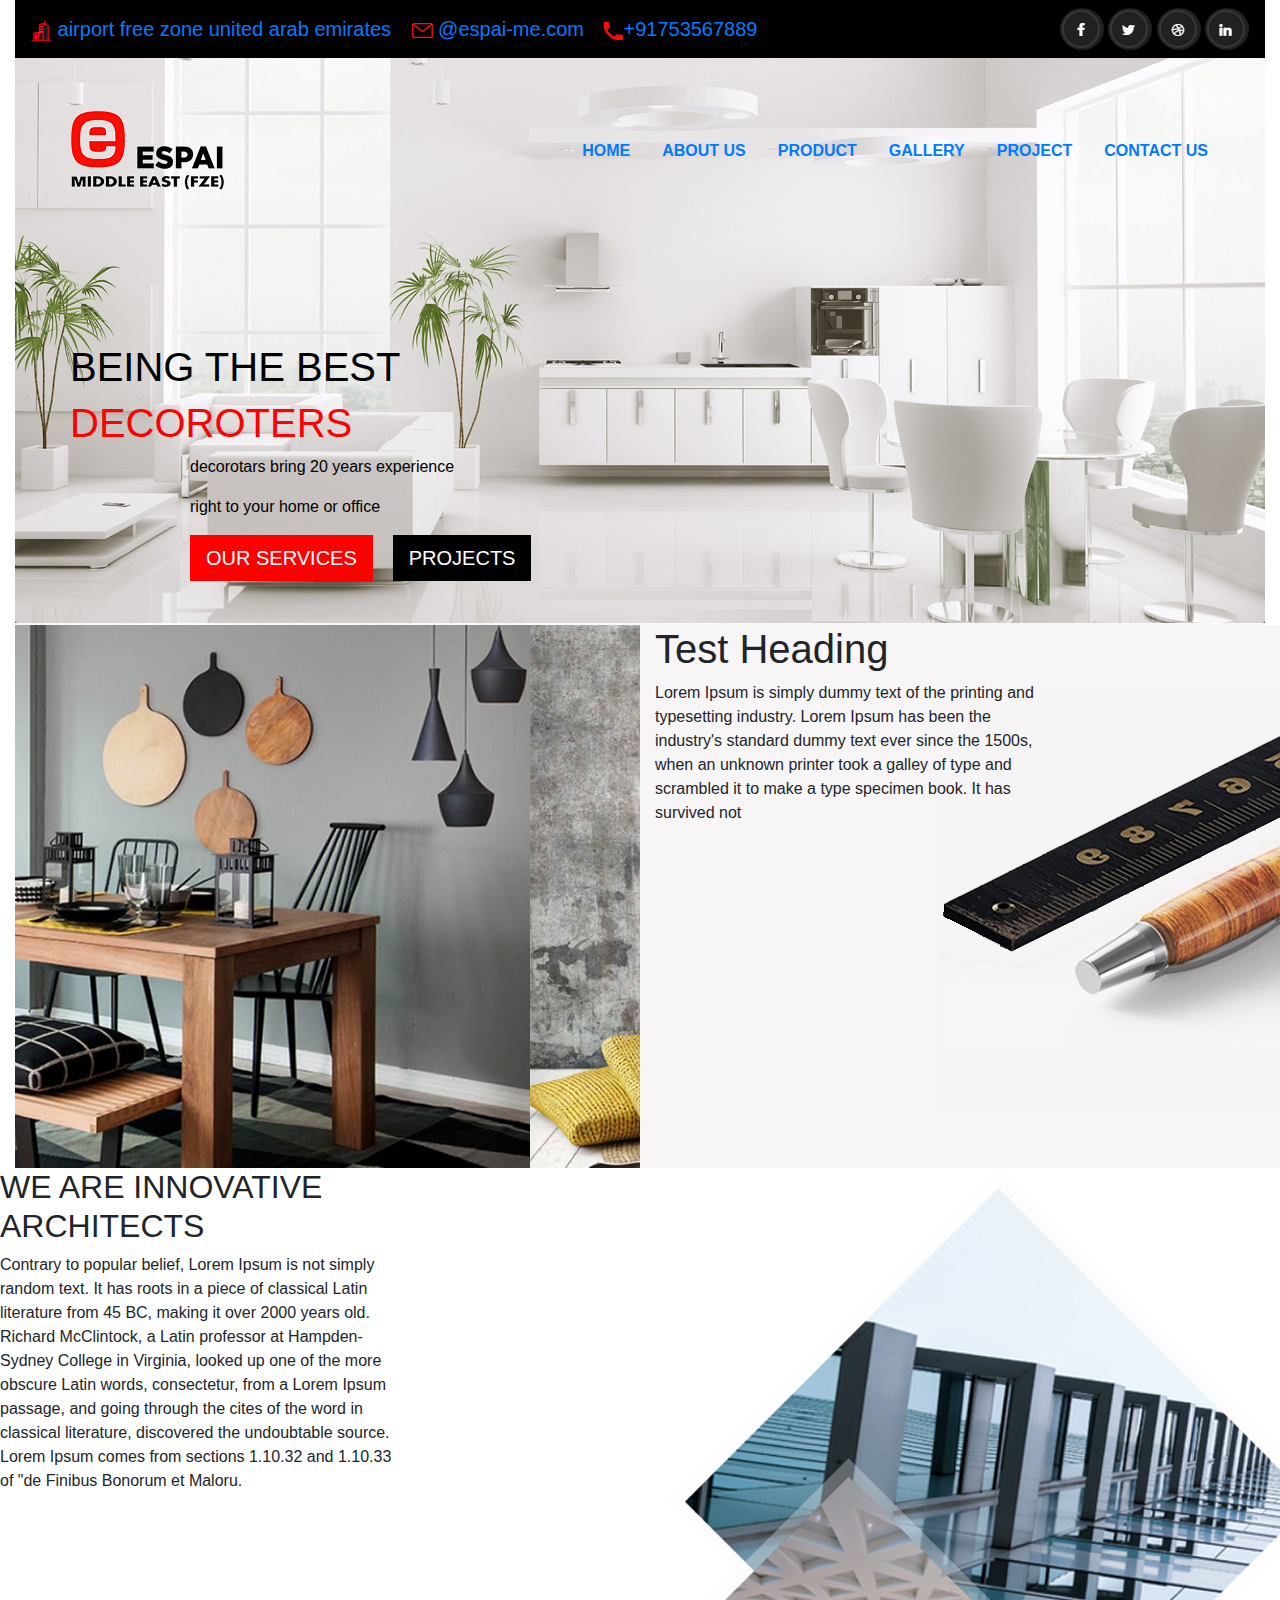
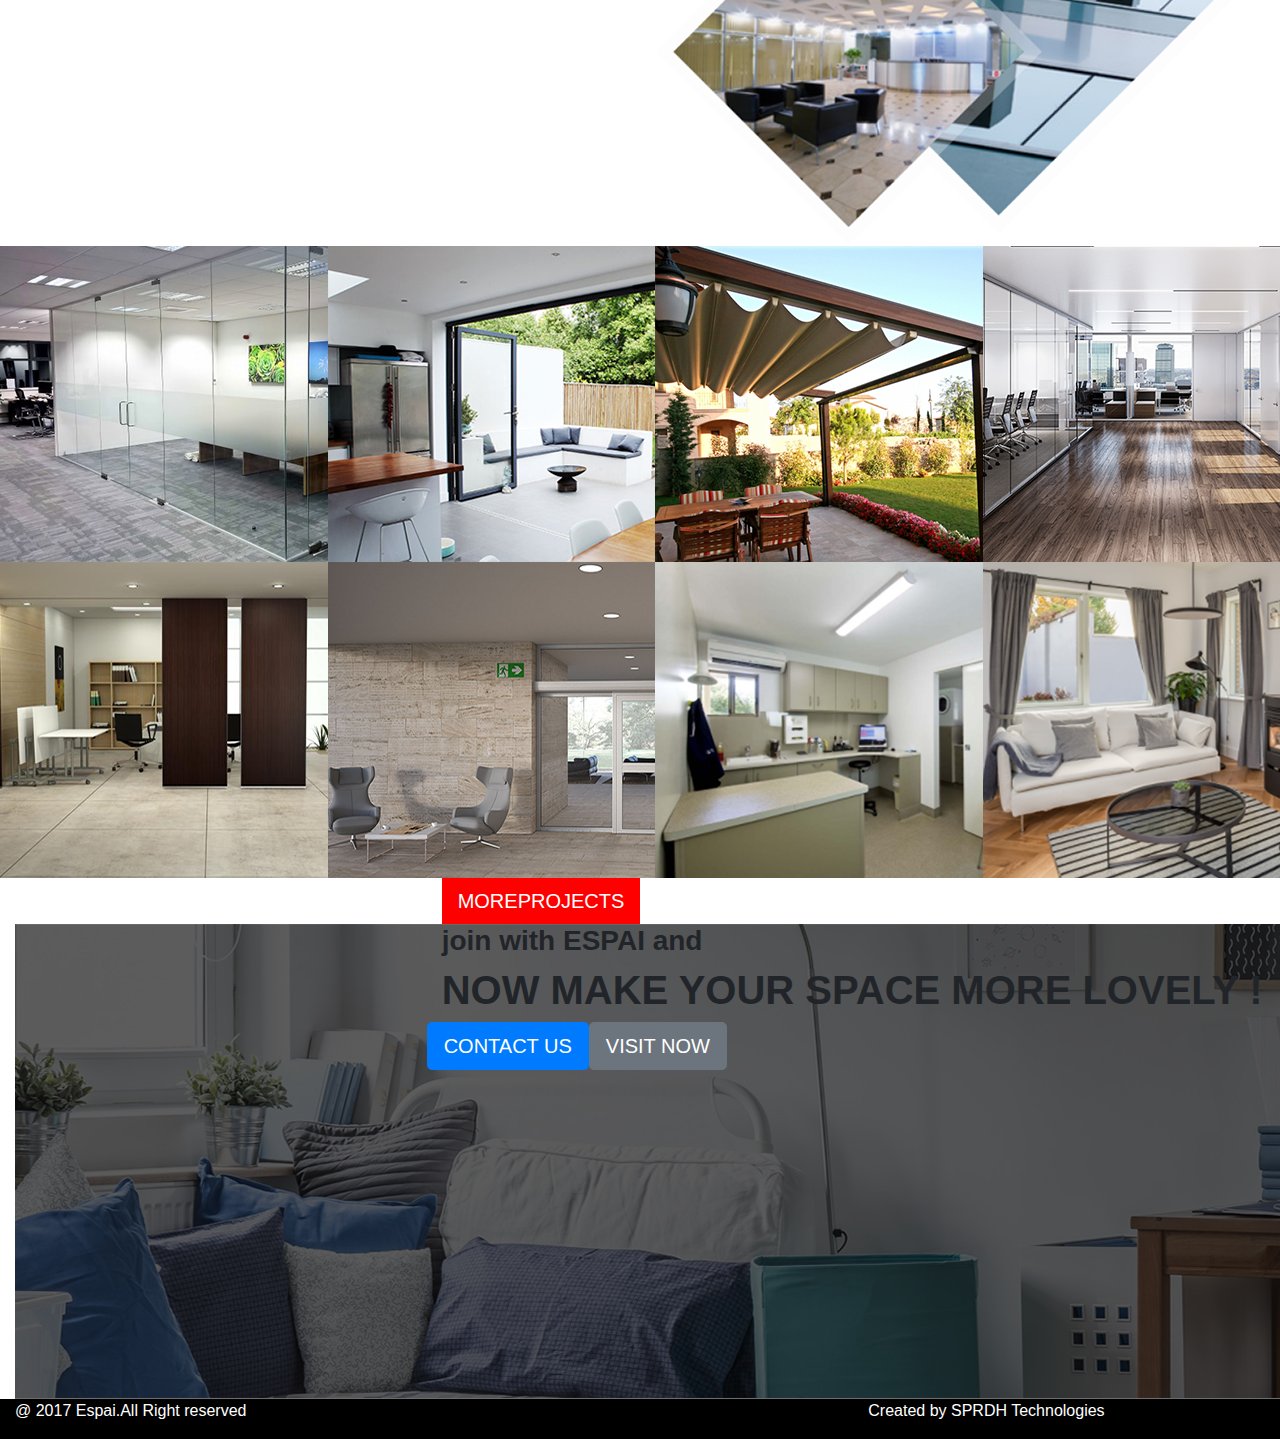
==== index1.html @ 7c591167 "almost done" ====
<!DOCTYPE html>
<html>

<head>
    <title>
        ESPAI
    </title>
    <link rel="stylesheet" href="https://stackpath.bootstrapcdn.com/bootstrap/4.3.1/css/bootstrap.min.css">
    <script src="https://cdnjs.cloudflare.com/ajax/libs/jquery/3.0.0/jquery.min.js"></script>
    <link href="css/style1.css" rel="stylesheet" />
    <meta name="viewport" content="width=device-width, initial-scale=1">
</head>

<body>
    <div class="container-fluid">

        <div class="firstnavbar">
            <nav class="navbar navbar-inverse">
                <div class="navbar-header">
                    <a class="navbar-brand" href="#"><img src="images/icon-1.png"> airport free zone united arab
                        emirates</a>
                    <a class="navbar-brand" href="#"><img src="images/icon-mail.png"> @espai-me.com</a>
                    <a class="navbar-brand" href="#"><img src="images/icon-phonel.png">+91753567889</a>
                </div>
                <ul class="nav navbar-nav navbar-right">
                    <li><a href="#"><img src="images/facebook.png" class="rounded-circle">
                            <img src="images/twitter.png" class="rounded-circle">
                            <img src="images/pinterest.png" class="rounded-circle">
                            <img src="images/linkedin.png" class="rounded-circle"></a></li>
                </ul>
            </nav>
        </div>
        <div class="card bg-dark text-white">
            <img src="images/bg.jpg" class="card-img" alt="..."><span class="border border-light"></span>
            <div class="card-img-overlay">
                <div class="card-body">
                    <nav class="navbar navbar-inverse">
                        <div class="navbar-header">
                            <a class="navbar-brand" href="#"><img src="images/espai-logo.png"></a>
                        </div>
                        <div class="row">
                            <div class="column-md-6">
                                <div class="font-weight-bold">
                                    <ul class="nav justify-content-end">
                                        <li class="nav-item-active">
                                            <a class="nav-link active" href="#">HOME</a>
                                        </li>
                                        <li class="nav-item">
                                            <a class="nav-link" href="#">ABOUT US</a>
                                        </li>
                                        <li class="nav-item">
                                            <a class="nav-link" href="#">PRODUCT</a>
                                        </li>
                                        <li class="nav-item">
                                            <a class="nav-link" href="#">GALLERY</a>
                                        </li>
                                        <li class="nav-item">
                                            <a class="nav-link" href="#">PROJECT</a>
                                        </li>
                                        <li class="nav-item">
                                            <a class="nav-link" href="#" tabindex="-1" aria-disabled="true">CONTACT
                                                US</a>
                                        </li>
                                    </ul>
                                </div>
                            </div>
                    </nav>
                    <div>
                        <div class="col-md-6">
                            <h1 class="top-head">BEING THE BEST</h1>
                            <h1 class="dec">DECOROTERS</h1>
                            <p class="dec1"> decorotars bring 20 years experience</p>
                            <p class="dec1">right to your home or office</p>
                            <div class="row dec1">
                                <button type="button" class="btn btn-primary btn-lg but1">OUR SERVICES</button>
                                <button type="button" class="btn btn-secondary btn-lg but2">PROJECTS</button>
                            </div>
                        </div>
                    </div>
                </div>
            </div>
        </div>

        <div class="row">
            <div class="col-md-6">
                <img src="./images/interior.png" />
            </div>
            <div class="col-md-6 section1">
                <div class="row">
                    <div class="col-md-8 ">
                        <h1 class="htext">Test Heading</h1>
                        <p class="ptext">Lorem Ipsum is simply dummy text of the printing and typesetting industry.
                            Lorem Ipsum has
                            been the industry's standard dummy text ever since the 1500s, when an unknown printer took a
                            galley of type and scrambled it to make a type specimen book. It has survived not</p>
                    </div>
                </div>
            </div>
            <div class="row interiorrow">
                <div class="col-md-6">
                    <div class="row">
                        <div class="col-md-8">
                            <h2 class="htext">WE ARE INNOVATIVE ARCHITECTS</h2>
                            <p class="ptext">
                                Contrary to popular belief, Lorem Ipsum is not simply random text. It has roots in a
                                piece of classical Latin literature from 45 BC, making it over 2000 years old. Richard
                                McClintock, a Latin professor at Hampden-Sydney College in Virginia, looked up one of
                                the more obscure Latin words, consectetur, from a Lorem Ipsum passage, and going through
                                the cites of the word in classical literature, discovered the undoubtable source. Lorem
                                Ipsum comes from sections 1.10.32 and 1.10.33 of "de Finibus Bonorum et Maloru.</p>
                        </div>
                    </div>
                </div>
                <div class="col-md-6 middleclass">
                    <img src="./images/interior-1.png" />
                </div>
            </div>
        </div>
        <div class="row">
            <div class="row">
                <div class="col-md-3">
                    <img src="images/gal-1.png">
                </div>
                <div class="col-md-3">
                    <img src="images/gal-2.png">
                </div>
                <div class="col-md-3">
                    <img src="images/gal-3.png">
                </div>
                <div class="col-md-3">
                    <img src="images/gal-4.png">
                </div>

            </div>
            <div class="row">
                <div class="col-md-3">
                    <img src="images/gal-5.png">
                </div>
                <div class="col-md-3">
                    <img src="images/gal-6.png">
                </div>
                <div class="col-md-3">
                    <img src="images/gal-7.png">
                </div>
                <div class="col-md-3">
                    <img src="images/gal-8.png">
                </div>
            </div>
        </div>
        <div class="row ">
            <div class="col-md-4"></div>
            <div class="col-md-4">
                <button type="button" class="btn btn-primary btn-lg" id="mbutton">MOREPROJECTS</button>
            </div>
            <div class="col-md-4"></div>

        </div>

        <div class="row">
            <div class="col-sm-4">
                <img src="images/bottom-bg.png" alt="Full Size Background Image" />
            </div>
            <div class="col-sm-8">
                <h3><b>join with ESPAI and</b></h3>
                <h1><b>NOW MAKE YOUR SPACE MORE LOVELY !</b></h1>
                <div class="row">
                    <button type="button" class="btn btn-primary btn-lg lowerbut1">CONTACT US </button>
                    <button type="button" class="btn btn-secondary btn-lg lowerbut2">VISIT NOW </button>
                </div>
            </div>
        </div>

        <div class="row bottamnav">
            <div class="col-md-4">
                <p>@ 2017 Espai.All Right reserved</p>
            </div>
            <div class="col-md-4"></div>
            <div class="col-md-4 bottamnavright">
                <p>
                    Created by SPRDH Technologies
                </p>
            </div>
        </div>

    </div>
</body>

</html>
---- css/style1.css ----
.firstnavbar
{
    background-color: black !important;
    color: white !important;
}

.second
{
color: black !important;
}
.card
{
    border-width: 0px;
}
.backgroud-red{
    background-color: red;
}
.top-head
{
    color: black;
    margin-top:140px;
    margin-left:120px
    bold;
}
.dec{
    color:red;
    margin-left: 120px
    bold;
}
.dec1
{
    color:black;
    margin-left: 120px
}
.but1
{
    background-color: red;
    border-width: 0px;
    border-radius: 0px;
}
.but2
{
    background-color:black;
    border-width: 0px;
    max-width: 250px;
    margin-left:20px;
    border-radius: 0px;
    padding-right: 16px;
}
.img-inner{
    margin: 10px auto;
    height: 70px;
    width: 60px;
}
.small1div
{
    margin-top: 30px;
    color: black;
}
.rightdiv
{
    background-position:center right;
    background-repeat:no-repeat;
    color: black;
    margin-top: 50px;
}
.smalldiv
{
    background-color: red;
    max-width:100px;
    max-height: 130px; 
     background-position:right;
    /*background-repeat:no-repeat;
    margin-top: 30px; 
    align-items:center;
    margin-bottom: 2px;*/
   
}
.small1div
{
    margin-top: 30px;
    color: black;
}
.section4
{
background-position:center right;
background-repeat:no-repeat;
color: black;
margin-top: 50px;
}
.section1{
    background-image: url('../images/pen.png');
    background-repeat:no-repeat;
    background-position: center right;
    background-color:#f7f5f6;
}
.middleclass
{
    background-position: center right;
}  
#mbutton
{

   background-color: red;
   border-width: 0px;
   border-radius: 0px;
}
.bottamnav
{
    background-color: black;
    color: white;

    
}
@media screen and (max-width: 600px) {

    .top-head
{
    color: black;
    font-size: 10px;
}
.dec{
    color:red;
    font-size: 10px;
}
.dec1
{
    color:black;
    font-size: 10px;
}
.but1
{
    background-color: red;
    border-width: 0px;
    border-radius: 0px;
}
.but2
{
    background-color:black;
    border-width: 0px;

}
#mbutton
{

 
   background-color: red;
   border-width: 0px;
   border-radius: 0px;
}
}
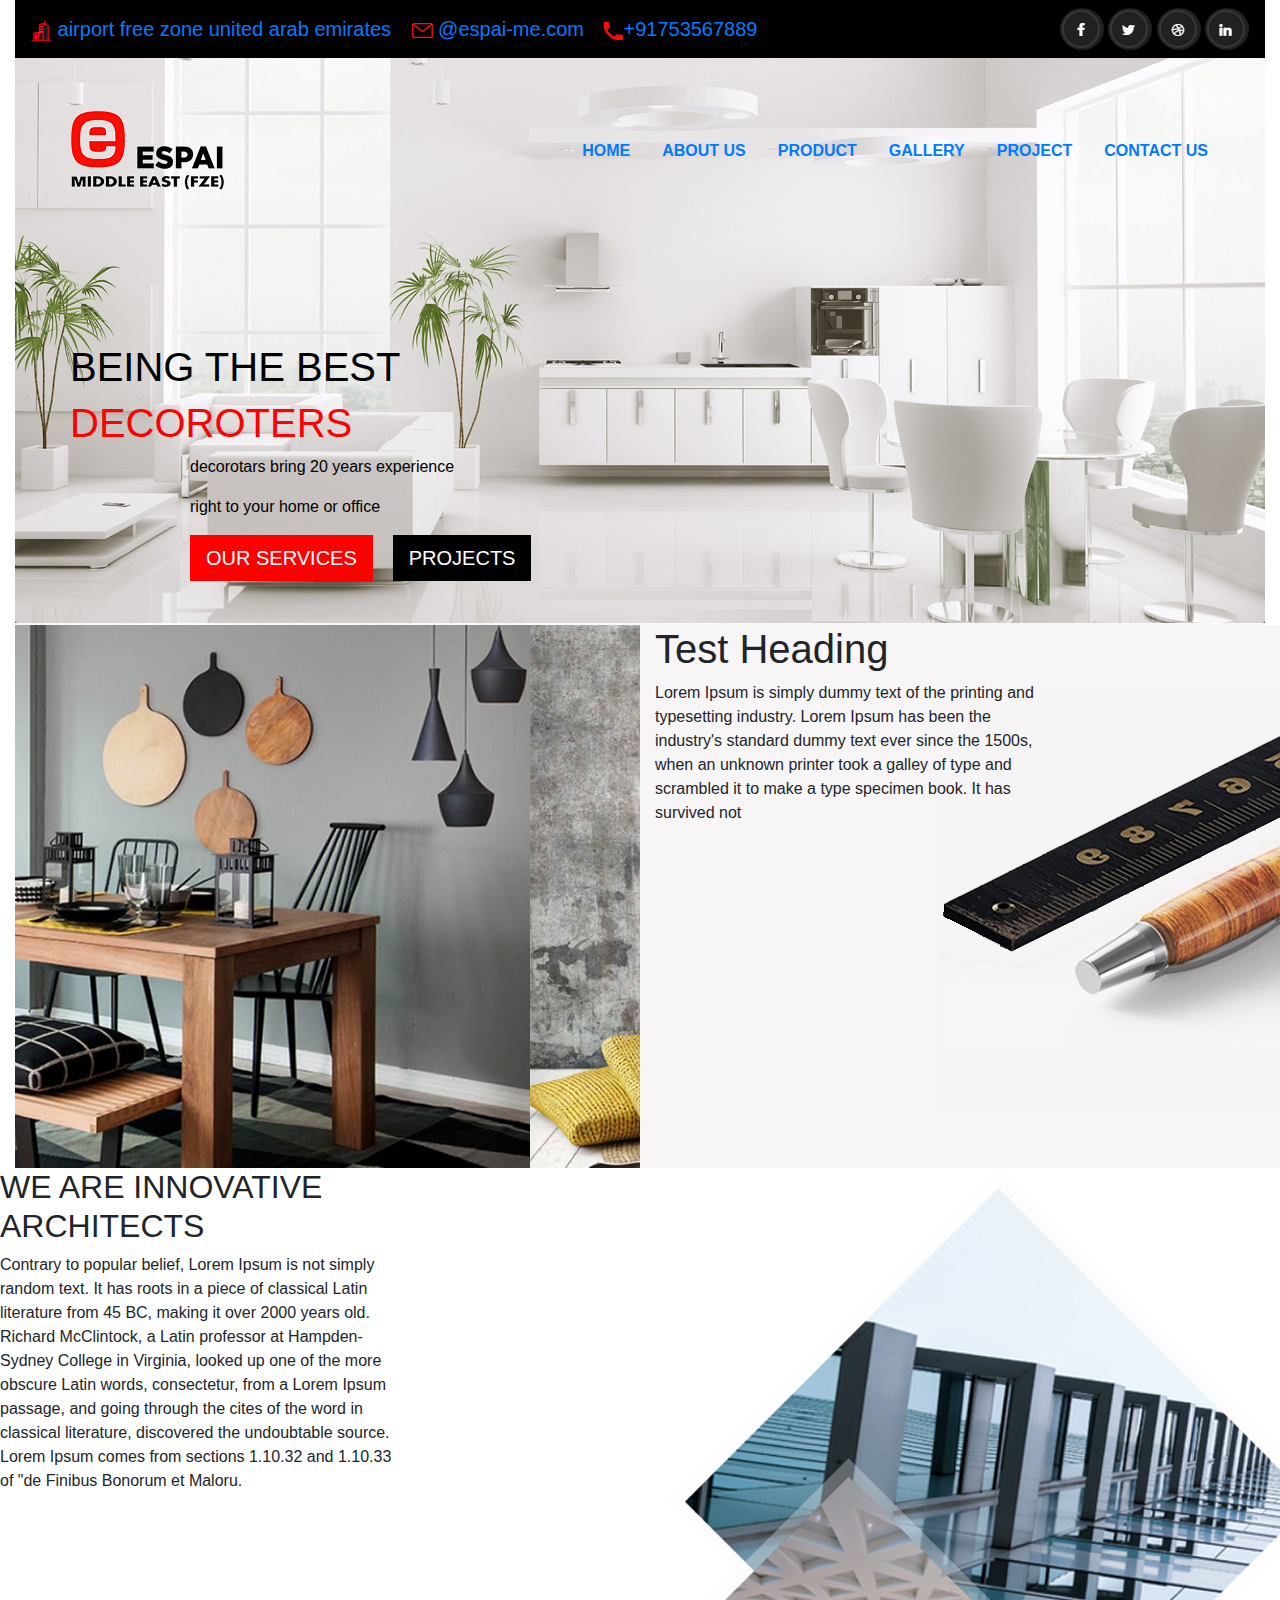
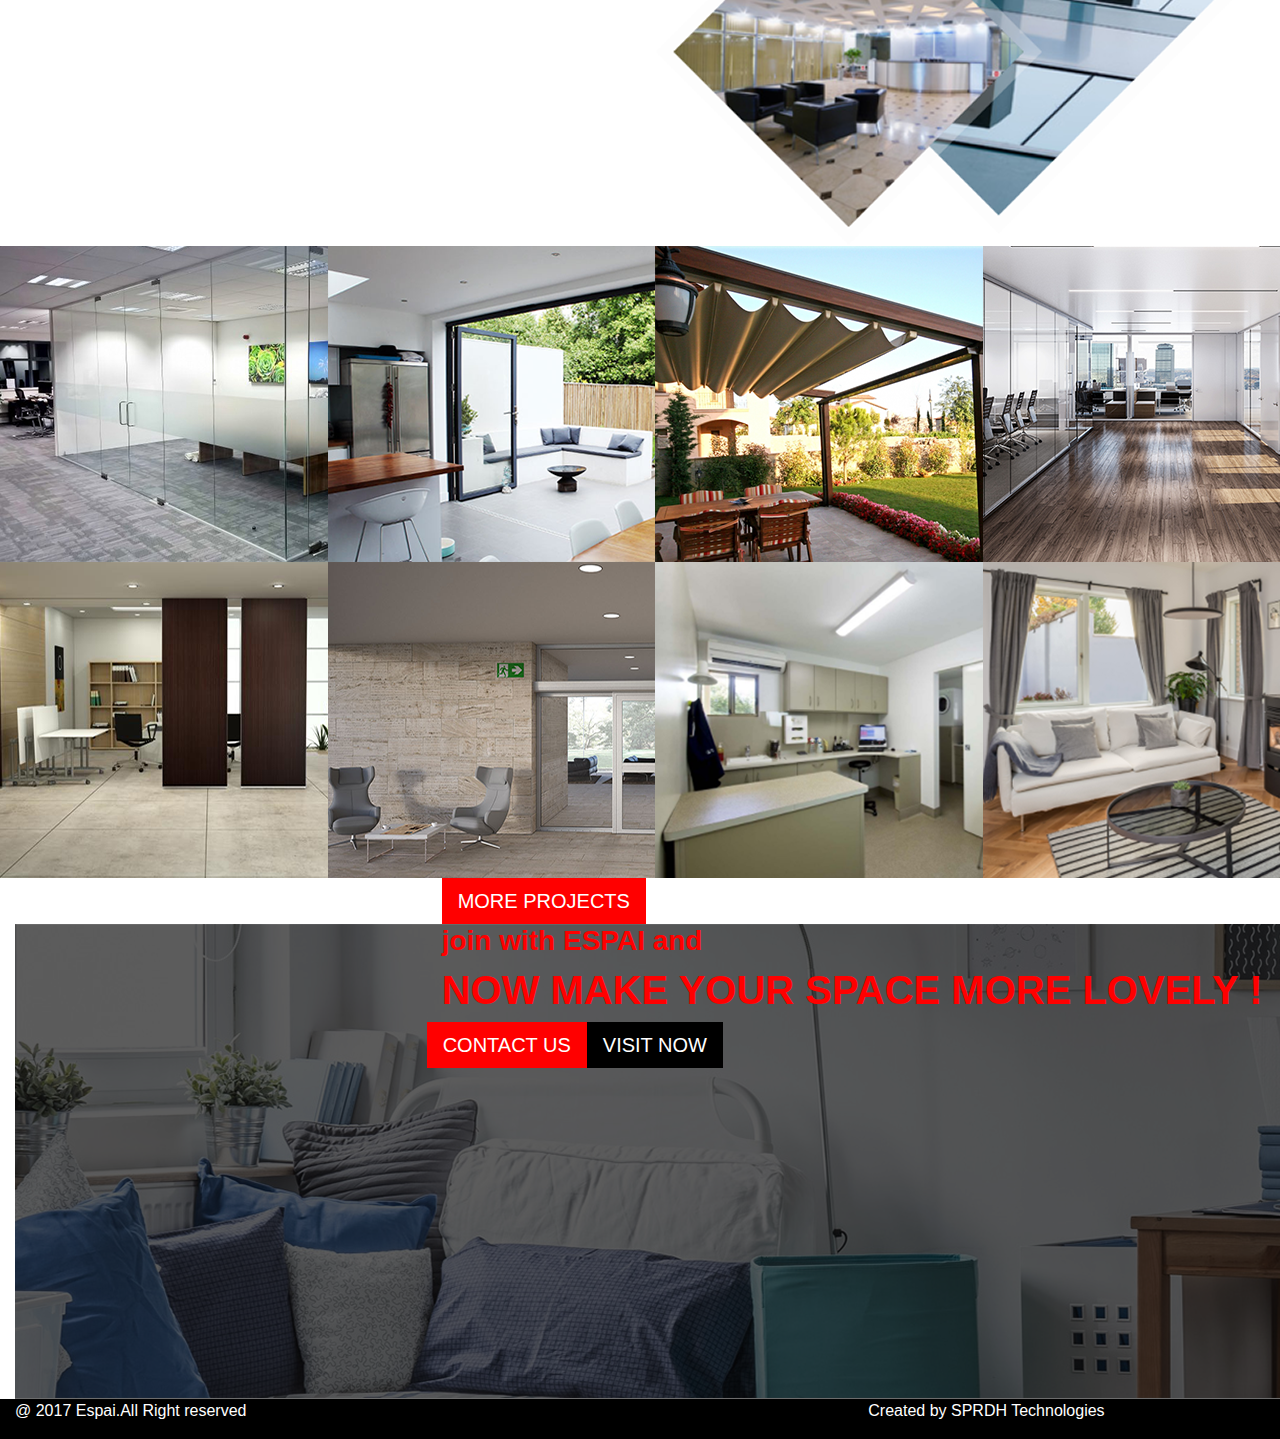
==== commit dca6238f: "update" ====
--- a/index1.html
+++ b/index1.html
@@ -150,13 +150,13 @@
         <div class="row ">
             <div class="col-md-4"></div>
             <div class="col-md-4">
-                <button type="button" class="btn btn-primary btn-lg" id="mbutton">MOREPROJECTS</button>
+                <button type="button" class="btn btn-primary btn-lg" id="mbutton">MORE PROJECTS</button>
             </div>
             <div class="col-md-4"></div>
 
         </div>
 
-        <div class="row">
+        <div class="row bot">
             <div class="col-sm-4">
                 <img src="images/bottom-bg.png" alt="Full Size Background Image" />
             </div>
--- a/css/style1.css
+++ b/css/style1.css
@@ -112,6 +112,21 @@
 
     
 }
+.lowerbut1
+{
+    background-color: red;
+    border-width: 0px;
+   border-radius: 0px;
+}
+.lowerbut2
+{
+    background-color:black;
+    border-width: 0px;
+    border-radius: 0px;
+}
+.bot{
+color: red;
+}
 @media screen and (max-width: 600px) {
 
     .top-head
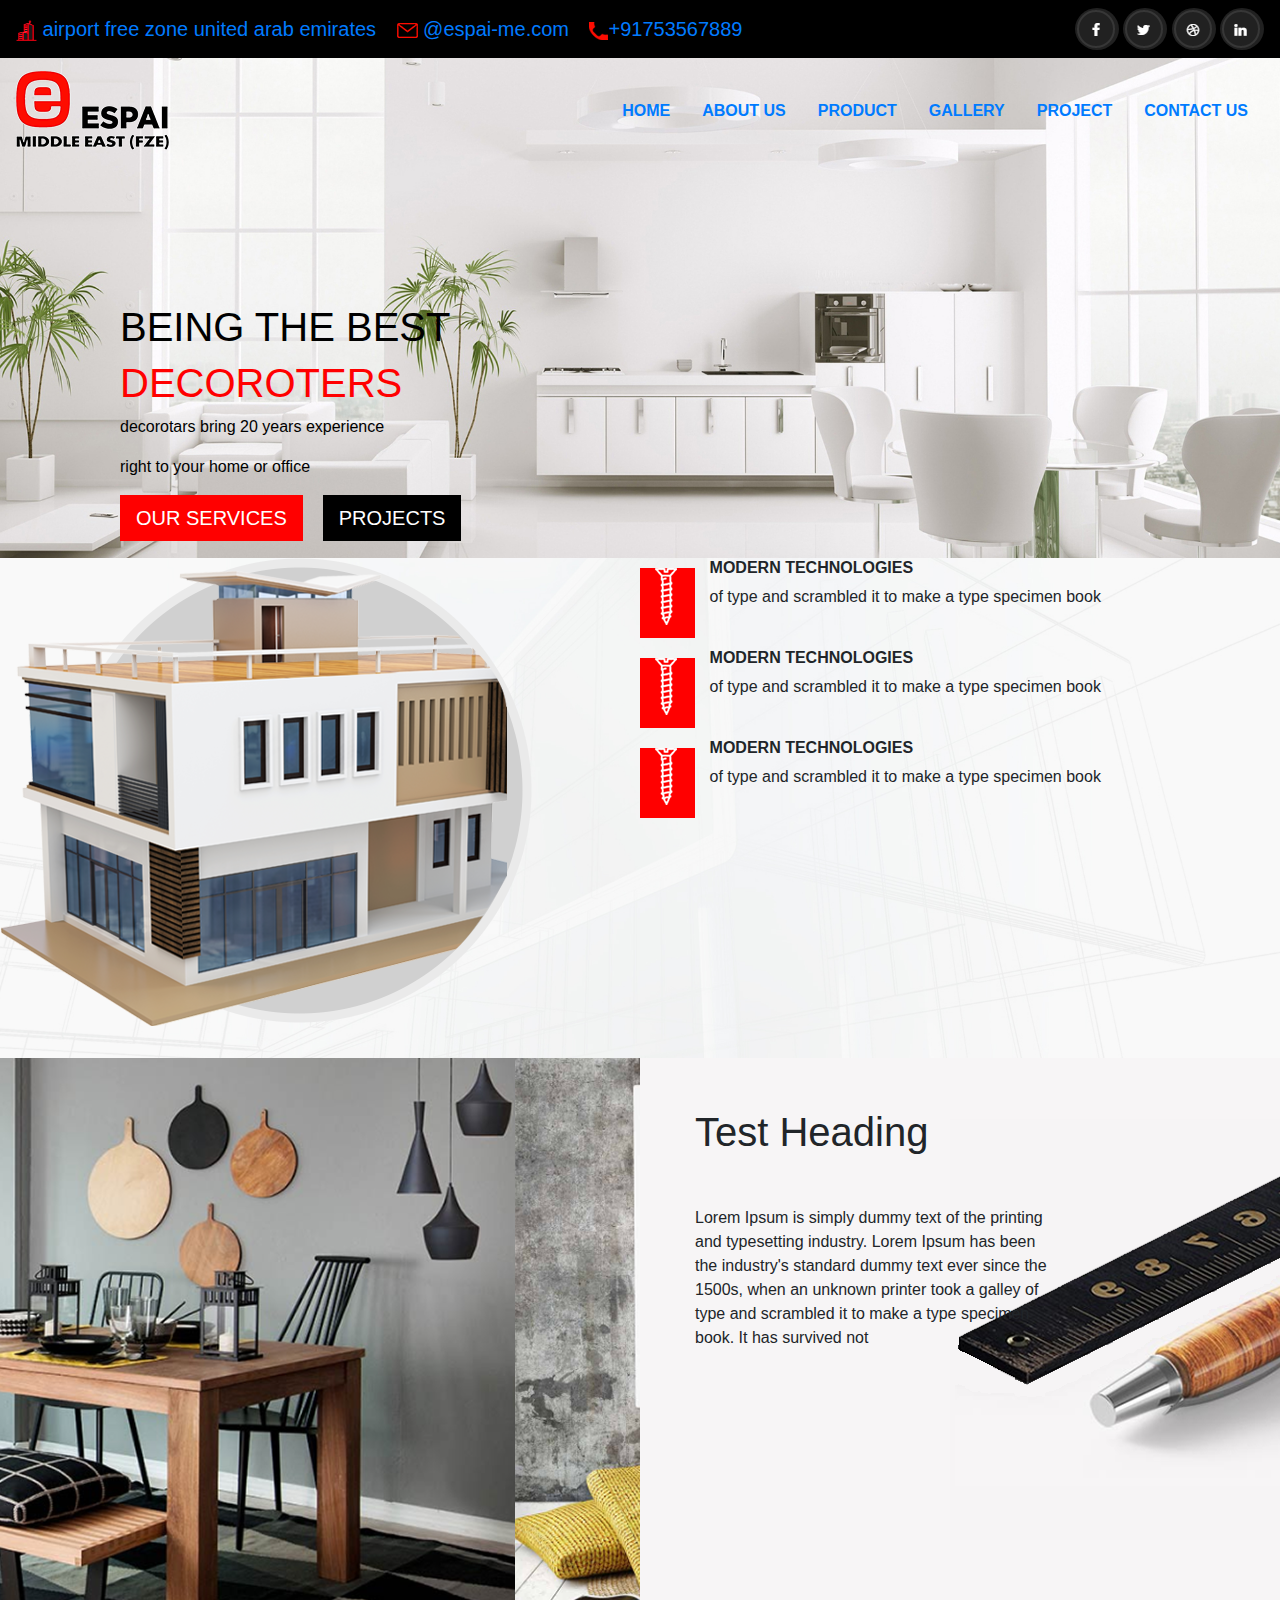
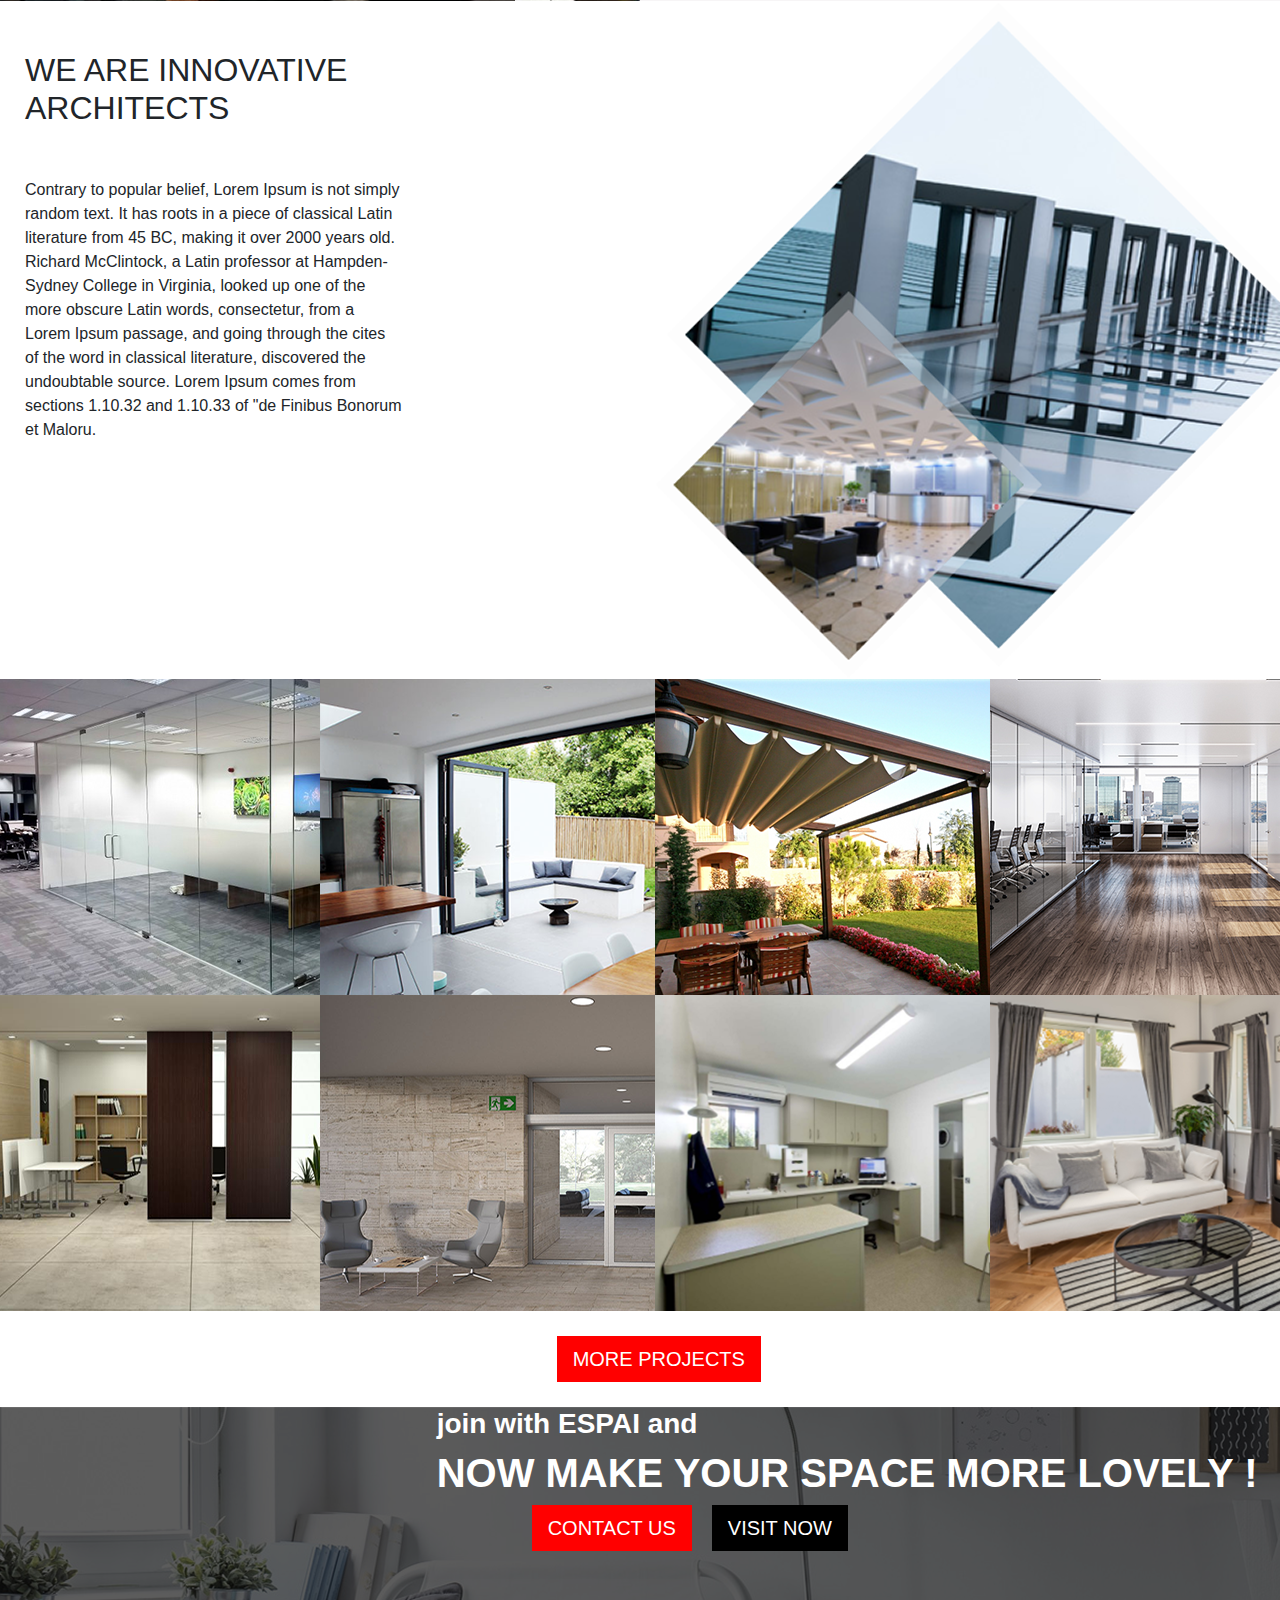
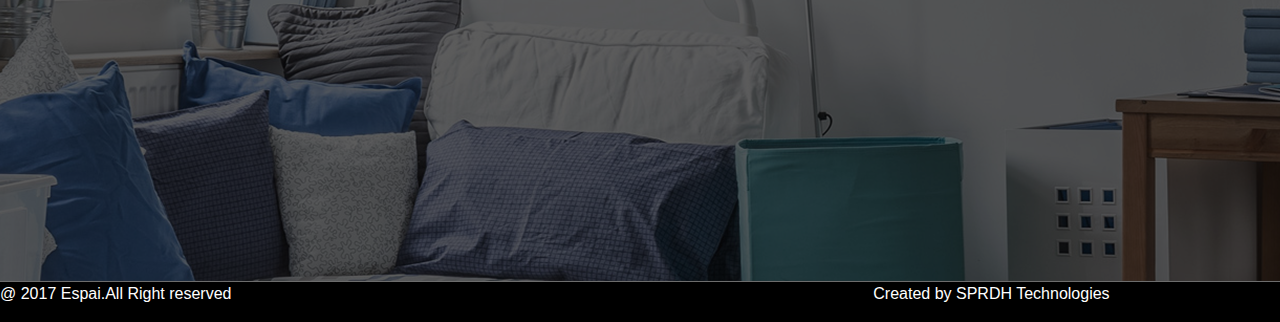
==== commit 18d5ddff: "complited" ====
--- a/index1.html
+++ b/index1.html
@@ -12,176 +12,210 @@
 </head>
 
 <body>
-    <div class="container-fluid">
-
-        <div class="firstnavbar">
-            <nav class="navbar navbar-inverse">
-                <div class="navbar-header">
-                    <a class="navbar-brand" href="#"><img src="images/icon-1.png"> airport free zone united arab
-                        emirates</a>
-                    <a class="navbar-brand" href="#"><img src="images/icon-mail.png"> @espai-me.com</a>
-                    <a class="navbar-brand" href="#"><img src="images/icon-phonel.png">+91753567889</a>
-                </div>
-                <ul class="nav navbar-nav navbar-right">
-                    <li><a href="#"><img src="images/facebook.png" class="rounded-circle">
-                            <img src="images/twitter.png" class="rounded-circle">
-                            <img src="images/pinterest.png" class="rounded-circle">
-                            <img src="images/linkedin.png" class="rounded-circle"></a></li>
-                </ul>
-            </nav>
+    <div class="row">
+        <div class="container-fluid">
+
+            <div class="firstnavbar">
+                <nav class="navbar navbar-inverse">
+                    <div class="navbar-header">
+                        <a class="navbar-brand" href="#"><img src="images/icon-1.png"> airport free zone united arab
+                            emirates</a>
+                        <a class="navbar-brand" href="#"><img src="images/icon-mail.png"> @espai-me.com</a>
+                        <a class="navbar-brand" href="#"><img src="images/icon-phonel.png">+91753567889</a>
+                    </div>
+                    <ul class="nav navbar-nav navbar-right">
+                        <li><a href="#"><img src="images/facebook.png" class="rounded-circle">
+                                <img src="images/twitter.png" class="rounded-circle">
+                                <img src="images/pinterest.png" class="rounded-circle">
+                                <img src="images/linkedin.png" class="rounded-circle"></a></li>
+                    </ul>
+                </nav>
+            </div>
+            <div class="section02">
+                <nav class="navbar navbar-inverse">
+                    <div class="navbar-header">
+                        <a class="navbar-brand" href="#"><img src="images/espai-logo.png"></a>
+                    </div>
+
+                    <div class="font-weight-bold">
+                        <ul class="nav justify-content-end">
+                            <li class="nav-item-active">
+                                <a class="nav-link active" href="#">HOME</a>
+                            </li>
+                            <li class="nav-item">
+                                <a class="nav-link" href="#">ABOUT US</a>
+                            </li>
+                            <li class="nav-item">
+                                <a class="nav-link" href="#">PRODUCT</a>
+                            </li>
+                            <li class="nav-item">
+                                <a class="nav-link" href="#">GALLERY</a>
+                            </li>
+                            <li class="nav-item">
+                                <a class="nav-link" href="#">PROJECT</a>
+                            </li>
+                            <li class="nav-item">
+                                <a class="nav-link" href="#" tabindex="-1" aria-disabled="true">CONTACT
+                                    US</a>
+                            </li>
+                        </ul>
+                    </div>
+                </nav>
+                <div>
+                    <h1 class="top-head">BEING THE BEST</h1>
+                    <h1 class="dec">DECOROTERS</h1>
+                    <p class="dec1"> decorotars bring 20 years experience</p>
+                    <p class="dec1">right to your home or office</p>
+                    <div class="row dec1">
+                        <button type="button" class="btn btn-primary btn-lg but1">OUR SERVICES</button>
+                        <button type="button" class="btn btn-secondary btn-lg but2">PROJECTS</button>
+                    </div>
+                </div>
+            </div>
+
+
+            <div class="row hero-image">
+                <div class="col-md-6">
+                    <img src="images/home-1.png">
+                </div>
+                <div class="col-md-6">
+                    <div class="row">
+                        <div class="col-md-1 img-inner">
+                            <img src="images/screw.png">
+                        </div>
+                        <div class="col-md-11">
+                            <h6><b>MODERN TECHNOLOGIES</b></h6>
+                            <p>of type and scrambled it to make a type specimen book</p>
+                        </div>
+                    </div>
+                    <div class="row">
+                        <div class="col-md-1 img-inner">
+                            <img src="images/screw.png">
+                        </div>
+                        <div class="col-md-11">
+                            <h6><b>MODERN TECHNOLOGIES</b></h6>
+                            <p>of type and scrambled it to make a type specimen book</p>
+                        </div>
+                    </div>
+                    <div class="row">
+                        <div class="col-md-1 img-inner">
+                            <img src="images/screw.png">
+                        </div>
+                        <div class="col-md-11">
+                            <h6><b>MODERN TECHNOLOGIES</b></h6>
+                            <p>of type and scrambled it to make a type specimen book</p>
+                        </div>
+                    </div>
+                </div>
+
+            </div>
+
+            <div class="row section03">
+                <div class="col-md-6">
+                    <img src="./images/interior.png" />
+                </div>
+                <div class="col-md-6 section1">
+                    <div class="row">
+                        <div class="col-md-8 ">
+                            <h1 class="htext">Test Heading</h1>
+                            <p class="ptext">Lorem Ipsum is simply dummy text of the printing and typesetting industry.
+                                Lorem Ipsum has
+                                been the industry's standard dummy text ever since the 1500s, when an unknown printer
+                                took a
+                                galley of type and scrambled it to make a type specimen book. It has survived not</p>
+                        </div>
+                    </div>
+                </div>
+                <div class="row interiorrow">
+                    <div class="col-md-6">
+                        <div class="row">
+                            <div class="col-md-8">
+                                <h2 class="htext">WE ARE INNOVATIVE ARCHITECTS</h2>
+                                <p class="ptext">
+                                    Contrary to popular belief, Lorem Ipsum is not simply random text. It has roots in a
+                                    piece of classical Latin literature from 45 BC, making it over 2000 years old.
+                                    Richard
+                                    McClintock, a Latin professor at Hampden-Sydney College in Virginia, looked up one
+                                    of
+                                    the more obscure Latin words, consectetur, from a Lorem Ipsum passage, and going
+                                    through
+                                    the cites of the word in classical literature, discovered the undoubtable source.
+                                    Lorem
+                                    Ipsum comes from sections 1.10.32 and 1.10.33 of "de Finibus Bonorum et Maloru.</p>
+                            </div>
+                        </div>
+                    </div>
+                    <div class="col-md-6 middleclass">
+                        <img src="./images/interior-1.png" />
+                    </div>
+                </div>
+            </div>
+            <div class="row">
+                <div class="row">
+                    <div class="col-md-3">
+                        <img src="images/gal-1.png">
+                    </div>
+                    <div class="col-md-3">
+                        <img src="images/gal-2.png">
+                    </div>
+                    <div class="col-md-3">
+                        <img src="images/gal-3.png">
+                    </div>
+                    <div class="col-md-3">
+                        <img src="images/gal-4.png">
+                    </div>
+
+                </div>
+                <div class="row">
+                    <div class="col-md-3">
+                        <img src="images/gal-5.png">
+                    </div>
+                    <div class="col-md-3">
+                        <img src="images/gal-6.png">
+                    </div>
+                    <div class="col-md-3">
+                        <img src="images/gal-7.png">
+                    </div>
+                    <div class="col-md-3">
+                        <img src="images/gal-8.png">
+                    </div>
+                </div>
+            </div>
+            <div class="row ">
+                <div class="col-md-4"></div>
+                <div class="col-md-4">
+                    <button type="button" class="btn btn-primary btn-lg" id="mbutton">MORE PROJECTS</button>
+                </div>
+                <div class="col-md-4"></div>
+
+            </div>
+
+            <div class="row bottamnav">
+                <div class="col-sm-4">
+                    <img src="images/bottom-bg.png" alt="Full Size Background Image" />
+                </div>
+                <div class="col-sm-8">
+                    <h3><b>join with ESPAI and</b></h3>
+                    <h1><b>NOW MAKE YOUR SPACE MORE LOVELY !</b></h1>
+                    <div class="row">
+                        <button type="button" class="btn btn-primary btn-lg lowerbut1">CONTACT US </button>
+                        <button type="button" class="btn btn-secondary btn-lg lowerbut2">VISIT NOW </button>
+                    </div>
+                </div>
+            </div>
+
+            <div class="row bottamnav">
+                <div class="col-md-4">
+                    <p>@ 2017 Espai.All Right reserved</p>
+                </div>
+                <div class="col-md-4"></div>
+                <div class="col-md-4 bottamnavright">
+                    <p>
+                        Created by SPRDH Technologies
+                    </p>
+                </div>
+            </div>
         </div>
-        <div class="card bg-dark text-white">
-            <img src="images/bg.jpg" class="card-img" alt="..."><span class="border border-light"></span>
-            <div class="card-img-overlay">
-                <div class="card-body">
-                    <nav class="navbar navbar-inverse">
-                        <div class="navbar-header">
-                            <a class="navbar-brand" href="#"><img src="images/espai-logo.png"></a>
-                        </div>
-                        <div class="row">
-                            <div class="column-md-6">
-                                <div class="font-weight-bold">
-                                    <ul class="nav justify-content-end">
-                                        <li class="nav-item-active">
-                                            <a class="nav-link active" href="#">HOME</a>
-                                        </li>
-                                        <li class="nav-item">
-                                            <a class="nav-link" href="#">ABOUT US</a>
-                                        </li>
-                                        <li class="nav-item">
-                                            <a class="nav-link" href="#">PRODUCT</a>
-                                        </li>
-                                        <li class="nav-item">
-                                            <a class="nav-link" href="#">GALLERY</a>
-                                        </li>
-                                        <li class="nav-item">
-                                            <a class="nav-link" href="#">PROJECT</a>
-                                        </li>
-                                        <li class="nav-item">
-                                            <a class="nav-link" href="#" tabindex="-1" aria-disabled="true">CONTACT
-                                                US</a>
-                                        </li>
-                                    </ul>
-                                </div>
-                            </div>
-                    </nav>
-                    <div>
-                        <div class="col-md-6">
-                            <h1 class="top-head">BEING THE BEST</h1>
-                            <h1 class="dec">DECOROTERS</h1>
-                            <p class="dec1"> decorotars bring 20 years experience</p>
-                            <p class="dec1">right to your home or office</p>
-                            <div class="row dec1">
-                                <button type="button" class="btn btn-primary btn-lg but1">OUR SERVICES</button>
-                                <button type="button" class="btn btn-secondary btn-lg but2">PROJECTS</button>
-                            </div>
-                        </div>
-                    </div>
-                </div>
-            </div>
-        </div>
-
-        <div class="row">
-            <div class="col-md-6">
-                <img src="./images/interior.png" />
-            </div>
-            <div class="col-md-6 section1">
-                <div class="row">
-                    <div class="col-md-8 ">
-                        <h1 class="htext">Test Heading</h1>
-                        <p class="ptext">Lorem Ipsum is simply dummy text of the printing and typesetting industry.
-                            Lorem Ipsum has
-                            been the industry's standard dummy text ever since the 1500s, when an unknown printer took a
-                            galley of type and scrambled it to make a type specimen book. It has survived not</p>
-                    </div>
-                </div>
-            </div>
-            <div class="row interiorrow">
-                <div class="col-md-6">
-                    <div class="row">
-                        <div class="col-md-8">
-                            <h2 class="htext">WE ARE INNOVATIVE ARCHITECTS</h2>
-                            <p class="ptext">
-                                Contrary to popular belief, Lorem Ipsum is not simply random text. It has roots in a
-                                piece of classical Latin literature from 45 BC, making it over 2000 years old. Richard
-                                McClintock, a Latin professor at Hampden-Sydney College in Virginia, looked up one of
-                                the more obscure Latin words, consectetur, from a Lorem Ipsum passage, and going through
-                                the cites of the word in classical literature, discovered the undoubtable source. Lorem
-                                Ipsum comes from sections 1.10.32 and 1.10.33 of "de Finibus Bonorum et Maloru.</p>
-                        </div>
-                    </div>
-                </div>
-                <div class="col-md-6 middleclass">
-                    <img src="./images/interior-1.png" />
-                </div>
-            </div>
-        </div>
-        <div class="row">
-            <div class="row">
-                <div class="col-md-3">
-                    <img src="images/gal-1.png">
-                </div>
-                <div class="col-md-3">
-                    <img src="images/gal-2.png">
-                </div>
-                <div class="col-md-3">
-                    <img src="images/gal-3.png">
-                </div>
-                <div class="col-md-3">
-                    <img src="images/gal-4.png">
-                </div>
-
-            </div>
-            <div class="row">
-                <div class="col-md-3">
-                    <img src="images/gal-5.png">
-                </div>
-                <div class="col-md-3">
-                    <img src="images/gal-6.png">
-                </div>
-                <div class="col-md-3">
-                    <img src="images/gal-7.png">
-                </div>
-                <div class="col-md-3">
-                    <img src="images/gal-8.png">
-                </div>
-            </div>
-        </div>
-        <div class="row ">
-            <div class="col-md-4"></div>
-            <div class="col-md-4">
-                <button type="button" class="btn btn-primary btn-lg" id="mbutton">MORE PROJECTS</button>
-            </div>
-            <div class="col-md-4"></div>
-
-        </div>
-
-        <div class="row bot">
-            <div class="col-sm-4">
-                <img src="images/bottom-bg.png" alt="Full Size Background Image" />
-            </div>
-            <div class="col-sm-8">
-                <h3><b>join with ESPAI and</b></h3>
-                <h1><b>NOW MAKE YOUR SPACE MORE LOVELY !</b></h1>
-                <div class="row">
-                    <button type="button" class="btn btn-primary btn-lg lowerbut1">CONTACT US </button>
-                    <button type="button" class="btn btn-secondary btn-lg lowerbut2">VISIT NOW </button>
-                </div>
-            </div>
-        </div>
-
-        <div class="row bottamnav">
-            <div class="col-md-4">
-                <p>@ 2017 Espai.All Right reserved</p>
-            </div>
-            <div class="col-md-4"></div>
-            <div class="col-md-4 bottamnavright">
-                <p>
-                    Created by SPRDH Technologies
-                </p>
-            </div>
-        </div>
-
     </div>
 </body>
 
--- a/css/style1.css
+++ b/css/style1.css
@@ -3,6 +3,14 @@
     background-color: black !important;
     color: white !important;
 }
+.section02
+{
+    background-image: url("../images/bg.jpg");
+    height: 500px;
+    background-repeat: no-repeat;
+    background-size: cover;
+    position: relative;  
+}
 
 .second
 {
@@ -19,18 +27,18 @@
 {
     color: black;
     margin-top:140px;
-    margin-left:120px
+    margin-left:120px;
     bold;
 }
 .dec{
     color:red;
-    margin-left: 120px
+    margin-left: 120px;
     bold;
 }
 .dec1
 {
     color:black;
-    margin-left: 120px
+    margin-left: 120px;
 }
 .but1
 {
@@ -100,7 +108,9 @@
 }  
 #mbutton
 {
-
+   margin-left:120px;
+   margin-top: 25px;
+   margin-bottom: 25px;
    background-color: red;
    border-width: 0px;
    border-radius: 0px;
@@ -116,32 +126,61 @@
 {
     background-color: red;
     border-width: 0px;
-   border-radius: 0px;
+    border-radius: 0px;
+    margin-left: 110px;
 }
 .lowerbut2
 {
     background-color:black;
     border-width: 0px;
-    border-radius: 0px;
+    max-width: 250px;
+    margin-left:20px;
+    border-radius: 0px;
+    padding-right: 16px;
 }
 .bot{
 color: red;
 }
+.hero-image {
+    background-image: url("../images/bg-fade.jpg");
+    height: 500px;
+    background-position: center;
+    background-repeat: no-repeat;
+    background-size: cover;
+    position: relative;
+  }
+  .img-inner{
+    margin: 10px auto;
+    height: 70px;
+    width: 60px;
+    background-color: red;
+}
+.ptext{
+    margin-top: 50px;
+    margin-left: 40px;
+}
+.htext{
+    margin-top: 50px;
+    margin-left: 40px;
+}
 @media screen and (max-width: 600px) {
 
     .top-head
 {
     color: black;
-    font-size: 10px;
+    font-size: 20px;
+    margin-left:120px;
 }
 .dec{
     color:red;
-    font-size: 10px;
+    font-size: 20px;
+    margin-left:120px;
 }
 .dec1
 {
     color:black;
     font-size: 10px;
+    text-align: left;
 }
 .but1
 {
@@ -163,4 +202,43 @@
    border-width: 0px;
    border-radius: 0px;
 }
+.section02{
+    font-size: smaller;
+    
+}
+
+.section03{
+    margin-top: 500px;
+    
+}
+#mbutton
+{
+   margin-left:15px;
+   margin-top:5px;
+   margin-bottom:5px;
+  
+}
+.lowerbut1
+{
+    
+    margin-left: 10px;
+}
+.lowerbut2
+{
+    
+
+    margin-left:5px;
+    border-radius: 0px;
+    padding-right: 5px;
+    background-color: #f7f5f6;
+    color:black;
+}
+.ptext{
+    margin-top: 50px;
+    margin-left: 20px;
+}
+.htext{
+    margin-top: 50px;
+    margin-left: 20px;
+
 }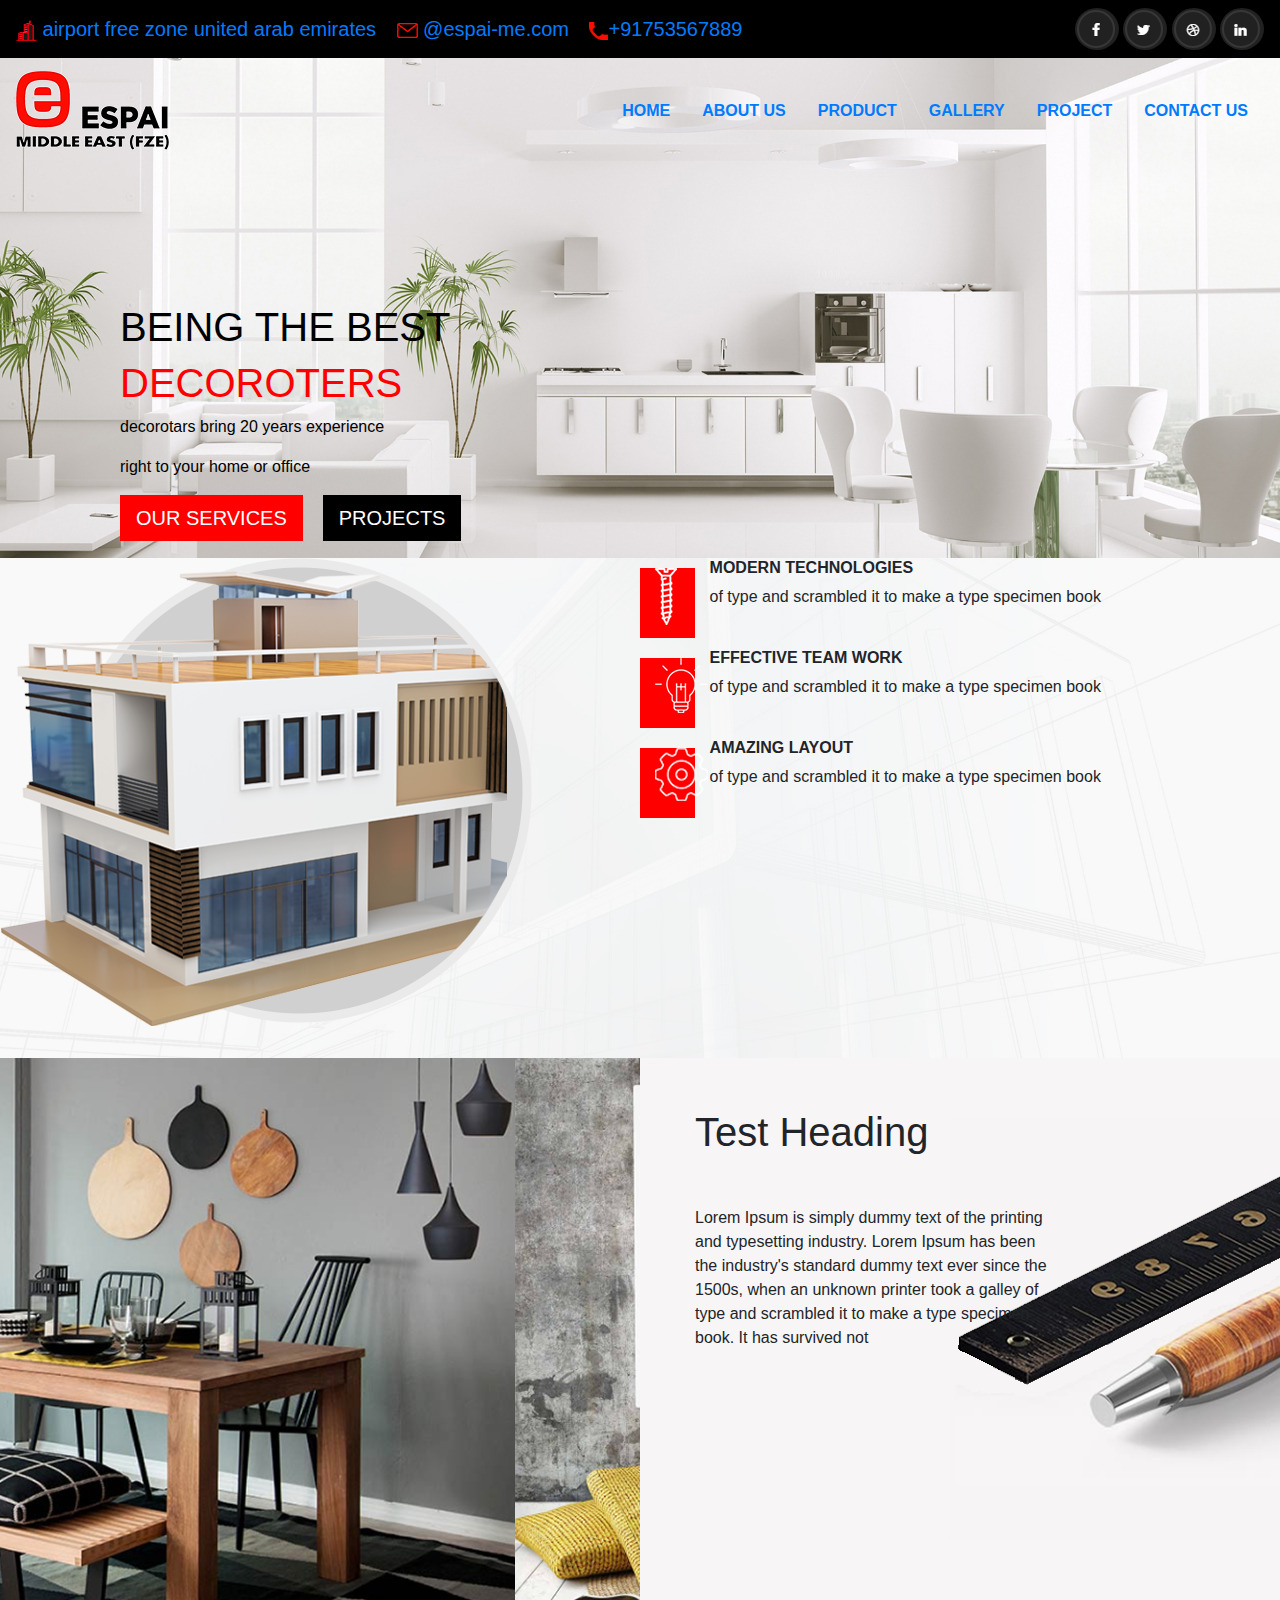
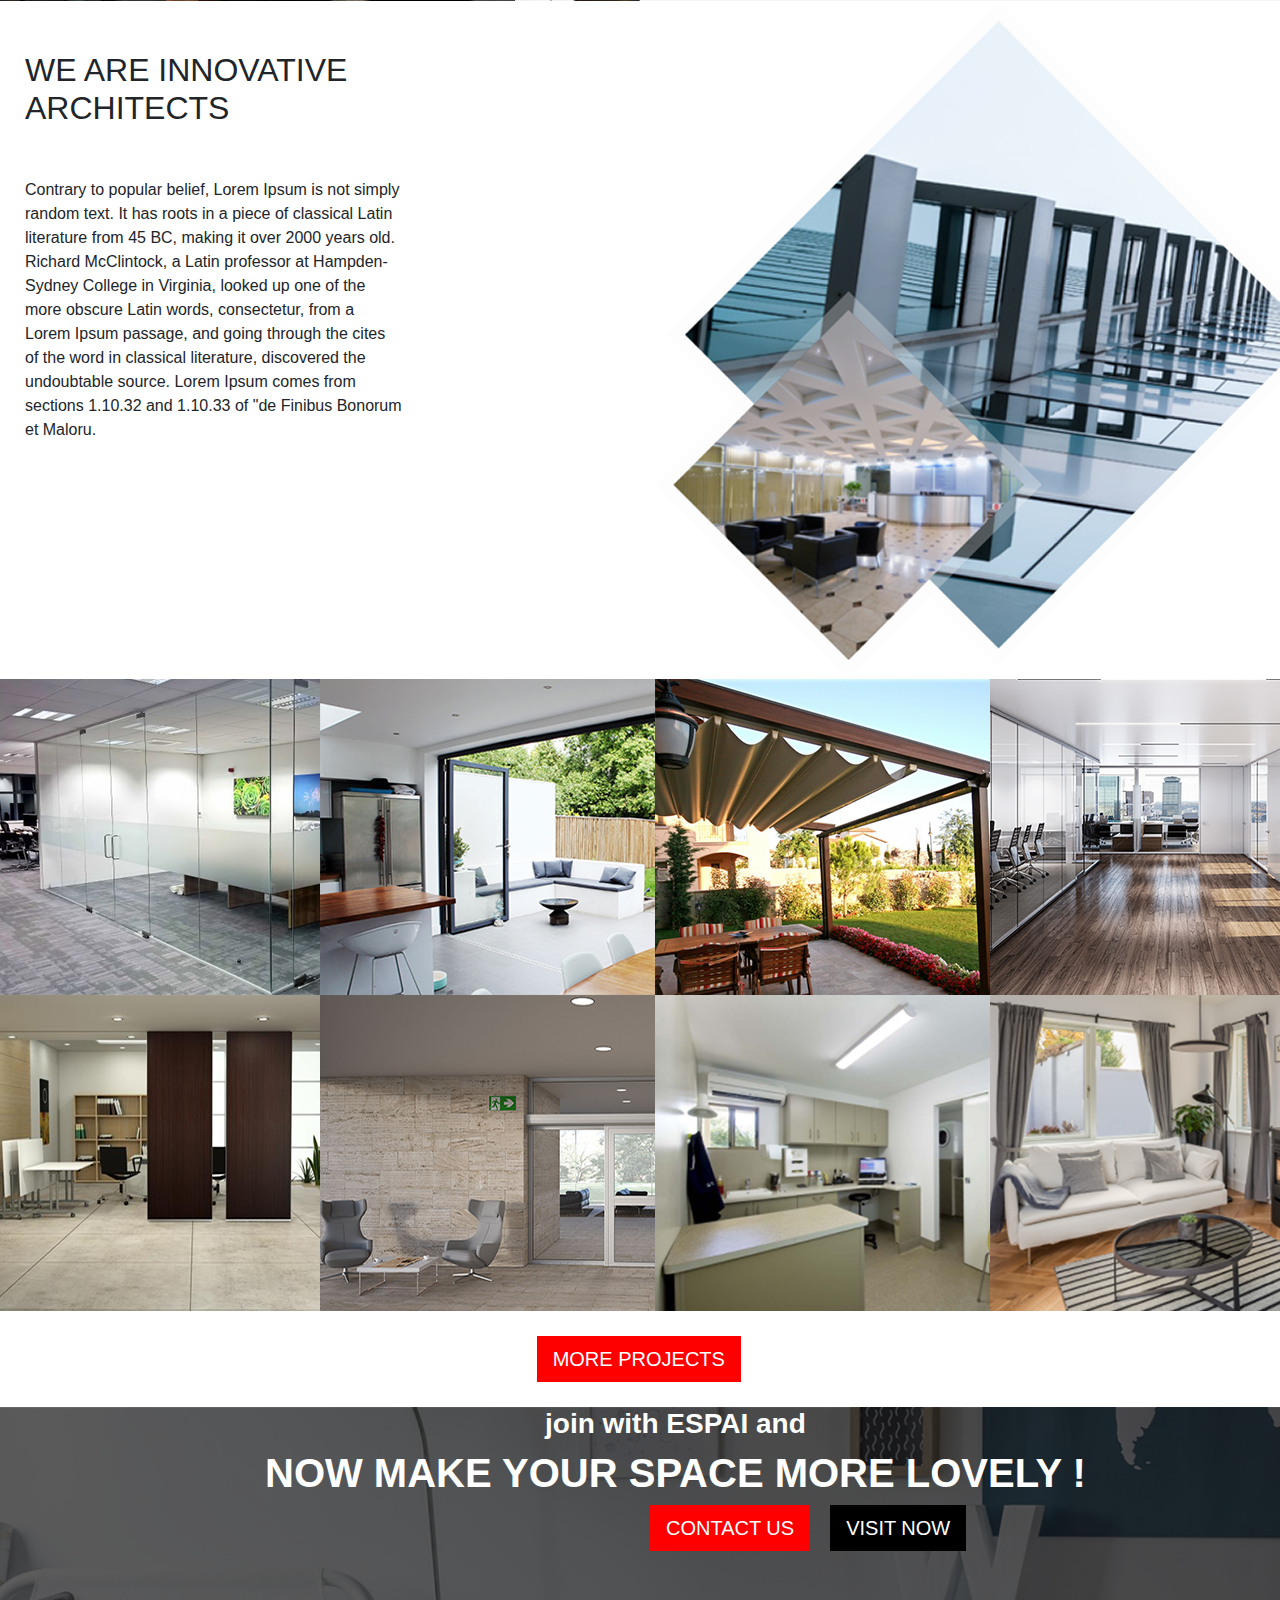
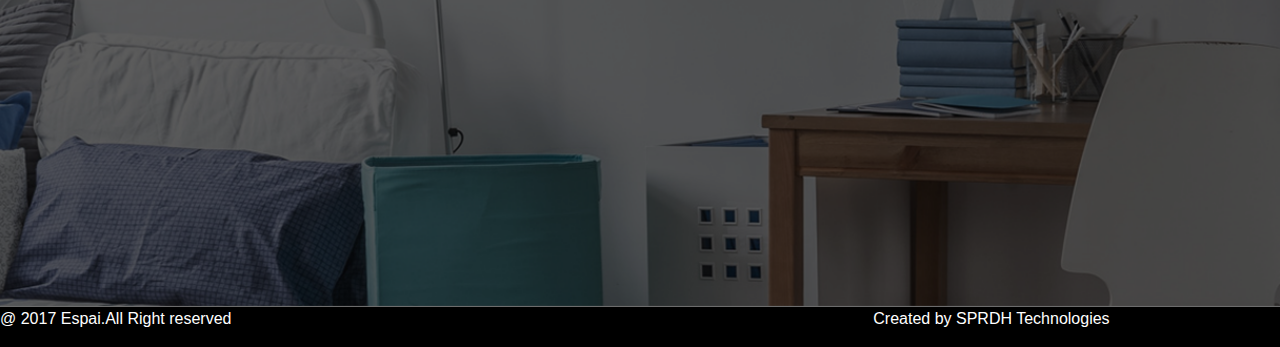
==== commit 0a765be3: "finished" ====
--- a/index1.html
+++ b/index1.html
@@ -90,19 +90,19 @@
                     </div>
                     <div class="row">
                         <div class="col-md-1 img-inner">
-                            <img src="images/screw.png">
+                            <img src="images/bulb.png">
                         </div>
                         <div class="col-md-11">
-                            <h6><b>MODERN TECHNOLOGIES</b></h6>
+                            <h6><b>EFFECTIVE TEAM WORK</b></h6>
                             <p>of type and scrambled it to make a type specimen book</p>
                         </div>
                     </div>
                     <div class="row">
                         <div class="col-md-1 img-inner">
-                            <img src="images/screw.png">
+                            <img src="images/setting.png">
                         </div>
                         <div class="col-md-11">
-                            <h6><b>MODERN TECHNOLOGIES</b></h6>
+                            <h6><b>AMAZING LAYOUT</b></h6>
                             <p>of type and scrambled it to make a type specimen book</p>
                         </div>
                     </div>
@@ -190,11 +190,9 @@
 
             </div>
 
-            <div class="row bottamnav">
-                <div class="col-sm-4">
-                    <img src="images/bottom-bg.png" alt="Full Size Background Image" />
-                </div>
-                <div class="col-sm-8">
+            <div class="row section04  bottamnav">
+                
+                <div class="section05">
                     <h3><b>join with ESPAI and</b></h3>
                     <h1><b>NOW MAKE YOUR SPACE MORE LOVELY !</b></h1>
                     <div class="row">
--- a/css/style1.css
+++ b/css/style1.css
@@ -108,18 +108,33 @@
 }  
 #mbutton
 {
-   margin-left:120px;
+   margin-left:100px;
    margin-top: 25px;
    margin-bottom: 25px;
    background-color: red;
    border-width: 0px;
    border-radius: 0px;
 }
-.bottamnav
-{
-    background-color: black;
-    color: white;
-
+.section04
+{
+    background-image: url("../images/bottom-bg.png");
+    height: 500px;
+    background-position: center;
+    background-repeat: no-repeat;
+    background-size: cover;
+    position: relative;
+    text-align: center; 
+
+}
+.section05{
+    margin-left: 280px;
+
+}
+    
+    .bottamnav
+    {
+        background-color: black;
+        color: white;
     
 }
 .lowerbut1
@@ -127,7 +142,7 @@
     background-color: red;
     border-width: 0px;
     border-radius: 0px;
-    margin-left: 110px;
+    margin-left: 400px;
 }
 .lowerbut2
 {
@@ -213,7 +228,7 @@
 }
 #mbutton
 {
-   margin-left:15px;
+   margin-left:100px;
    margin-top:5px;
    margin-bottom:5px;
   
@@ -221,7 +236,7 @@
 .lowerbut1
 {
     
-    margin-left: 10px;
+    margin-left: 100px;
 }
 .lowerbut2
 {
@@ -241,4 +256,8 @@
     margin-top: 50px;
     margin-left: 20px;
 
+}
+.section05{
+margin-left: 10px;
+}
 }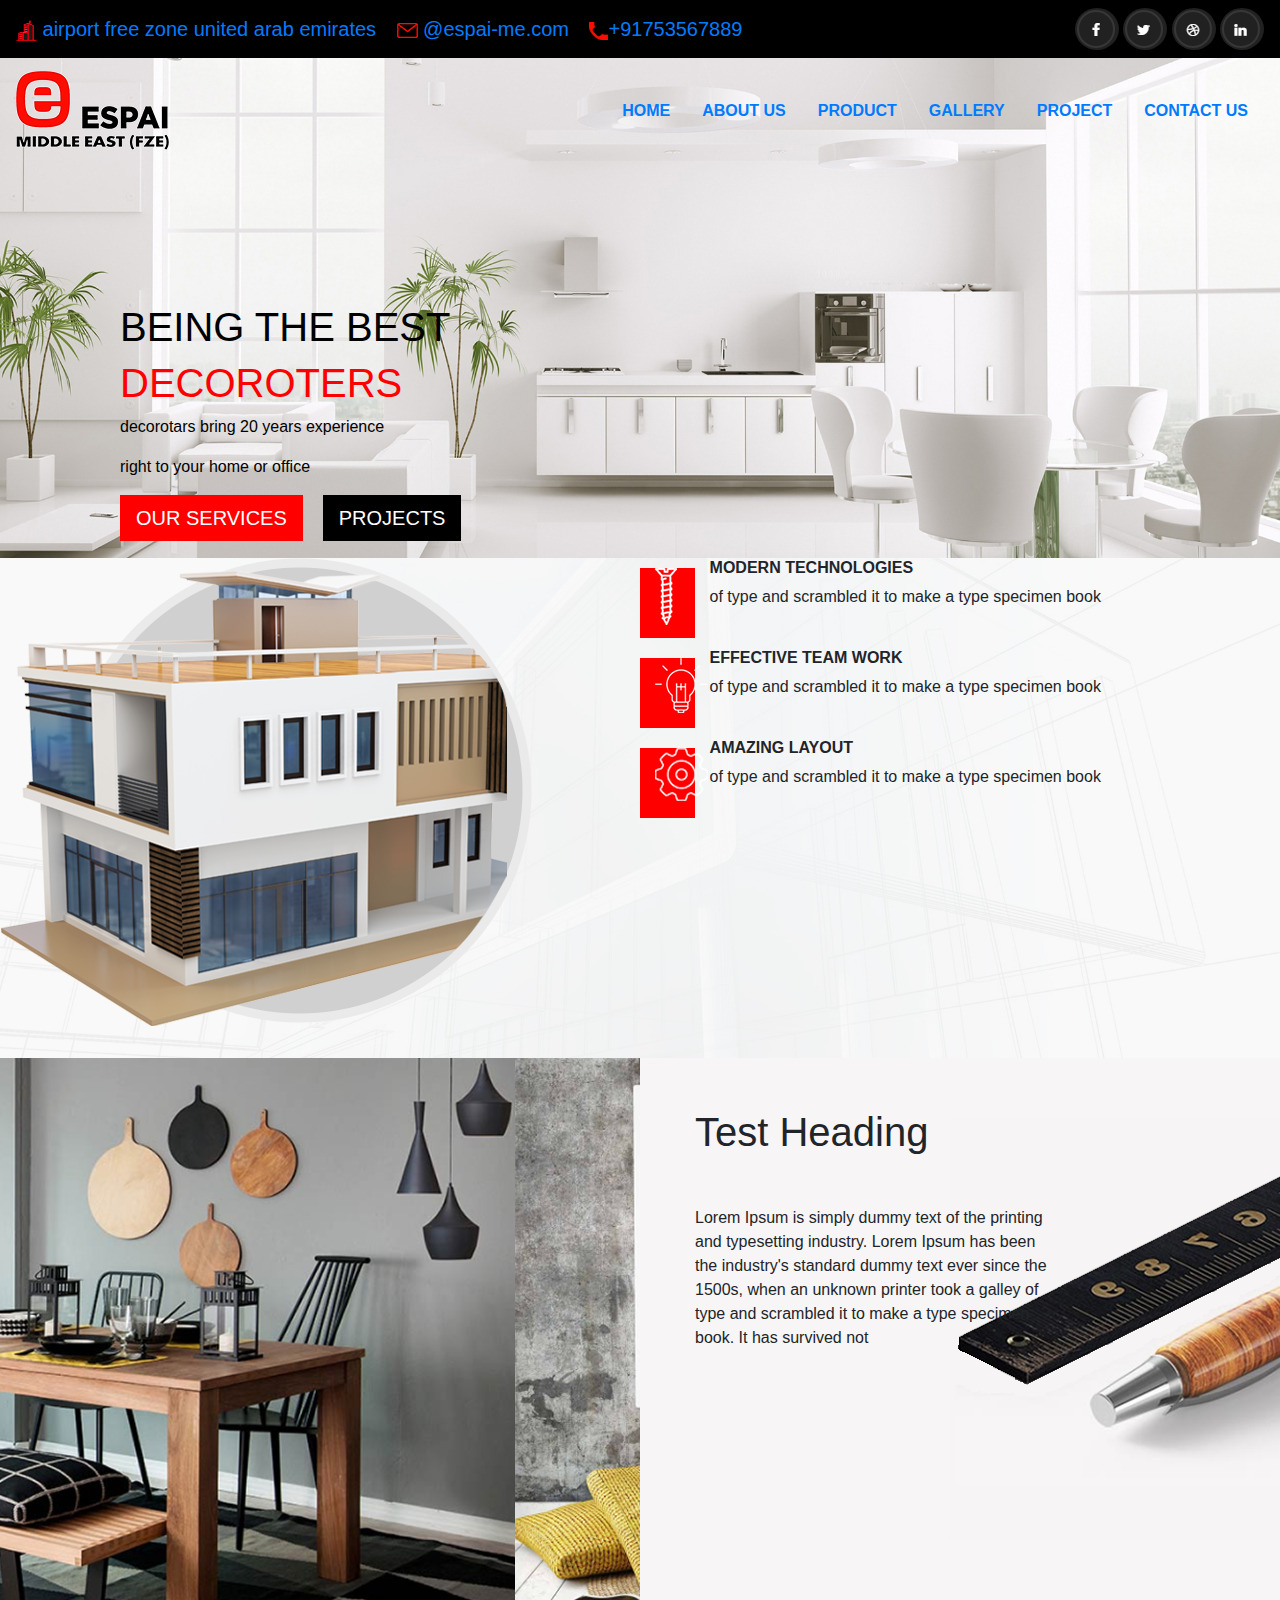
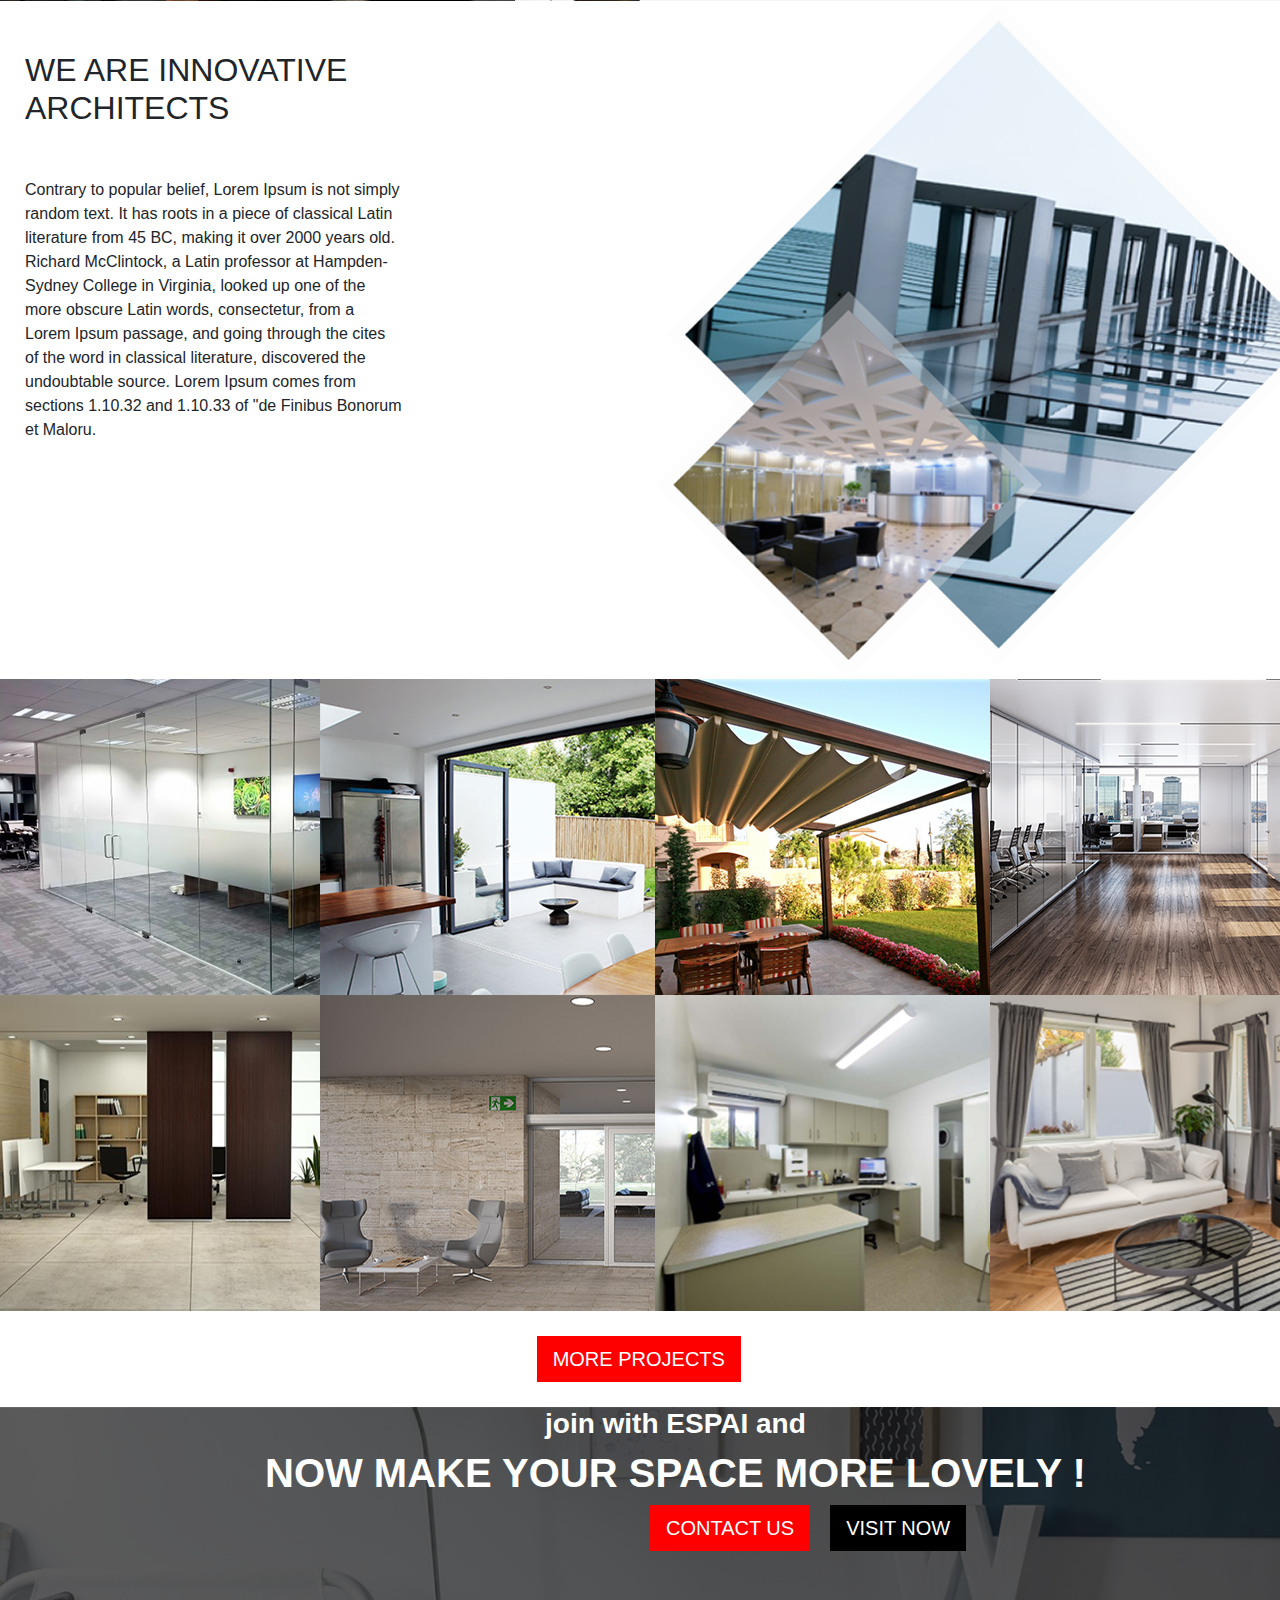
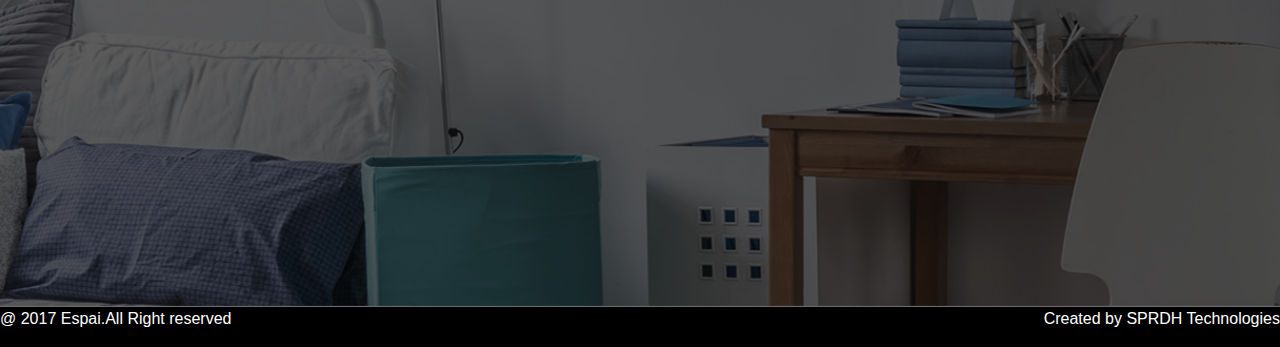
==== commit d75b53ad: "complited" ====
--- a/index1.html
+++ b/index1.html
@@ -153,32 +153,70 @@
             <div class="row">
                 <div class="row">
                     <div class="col-md-3">
-                        <img src="images/gal-1.png">
-                    </div>
-                    <div class="col-md-3">
-                        <img src="images/gal-2.png">
-                    </div>
-                    <div class="col-md-3">
-                        <img src="images/gal-3.png">
-                    </div>
-                    <div class="col-md-3">
-                        <img src="images/gal-4.png">
+                        <div class="een">
+                            <p class="drie">
+                                Lsdfghj!
+                            </p>
+                            <img src="images/gal-1.png" alt="Test" id="i" class="img-responsive">
+                        </div>
+                    </div>
+                    <div class="col-md-3">
+                        <div class="een">
+                            <p class="drie">
+                                Lsdfgh
+                            </p>
+                            <img src="images/gal-2.png" id="i">
+                        </div>
+                    </div>
+                    <div class="col-md-3">
+                        <div class="een">
+                            <p class="drie">
+                                bm,iugggaddghjh
+                            </p>
+                            <img src="images/gal-3.png" id="i">
+                        </div>
+                    </div>
+                    <div class="col-md-3">
+                        <div class="een">
+                            <p class="drie">
+                                bnm,e!
+                            </p>
+                            <img src="images/gal-4.png" id="i">
+                        </div>
                     </div>
 
                 </div>
                 <div class="row">
                     <div class="col-md-3">
-                        <img src="images/gal-5.png">
-                    </div>
-                    <div class="col-md-3">
-                        <img src="images/gal-6.png">
-                    </div>
-                    <div class="col-md-3">
-                        <img src="images/gal-7.png">
-                    </div>
-                    <div class="col-md-3">
-                        <img src="images/gal-8.png">
-                    </div>
+                            <div class="een">
+                                    <p class="drie">
+                                        bnm,e!
+                                    </p>
+
+                        <img src="images/gal-5.png" id="i">
+                    </div>
+                    </div>
+                    <div class="col-md-3">
+                            <div class="een">
+                                    <p class="drie">
+                                        bnm,e!
+                                    </p>
+                        <img src="images/gal-6.png" id="i">
+                    </div></div>
+                    <div class="col-md-3">
+                            <div class="een">
+                                    <p class="drie">
+                                        bnm,e!
+                                    </p>
+                        <img src="images/gal-7.png" id="i">
+                    </div></div>
+                    <div class="col-md-3">
+                            <div class="een">
+                                    <p class="drie">
+                                        bnm,e!
+                                    </p>
+                        <img src="images/gal-8.png" id="i">
+                    </div></div>
                 </div>
             </div>
             <div class="row ">
@@ -191,7 +229,7 @@
             </div>
 
             <div class="row section04  bottamnav">
-                
+
                 <div class="section05">
                     <h3><b>join with ESPAI and</b></h3>
                     <h1><b>NOW MAKE YOUR SPACE MORE LOVELY !</b></h1>
--- a/css/style1.css
+++ b/css/style1.css
@@ -178,6 +178,33 @@
     margin-top: 50px;
     margin-left: 40px;
 }
+.bottamnavright
+{
+    text-align: right;
+}
+.een {
+    position: relative;
+    display: inline-block;
+  }
+  
+  .een:hover img {
+    opacity: 0;
+  }
+  
+  .een p {
+    position: absolute;
+    top: 45%;
+    width: 80%;
+    margin: 0 10%;
+    text-align: center;
+    z-index: 10;
+  }
+  
+  #i {
+    position: relative;
+    z-index: 100;
+    transition: opacity linear 0.5s;
+  }
 @media screen and (max-width: 600px) {
 
     .top-head
